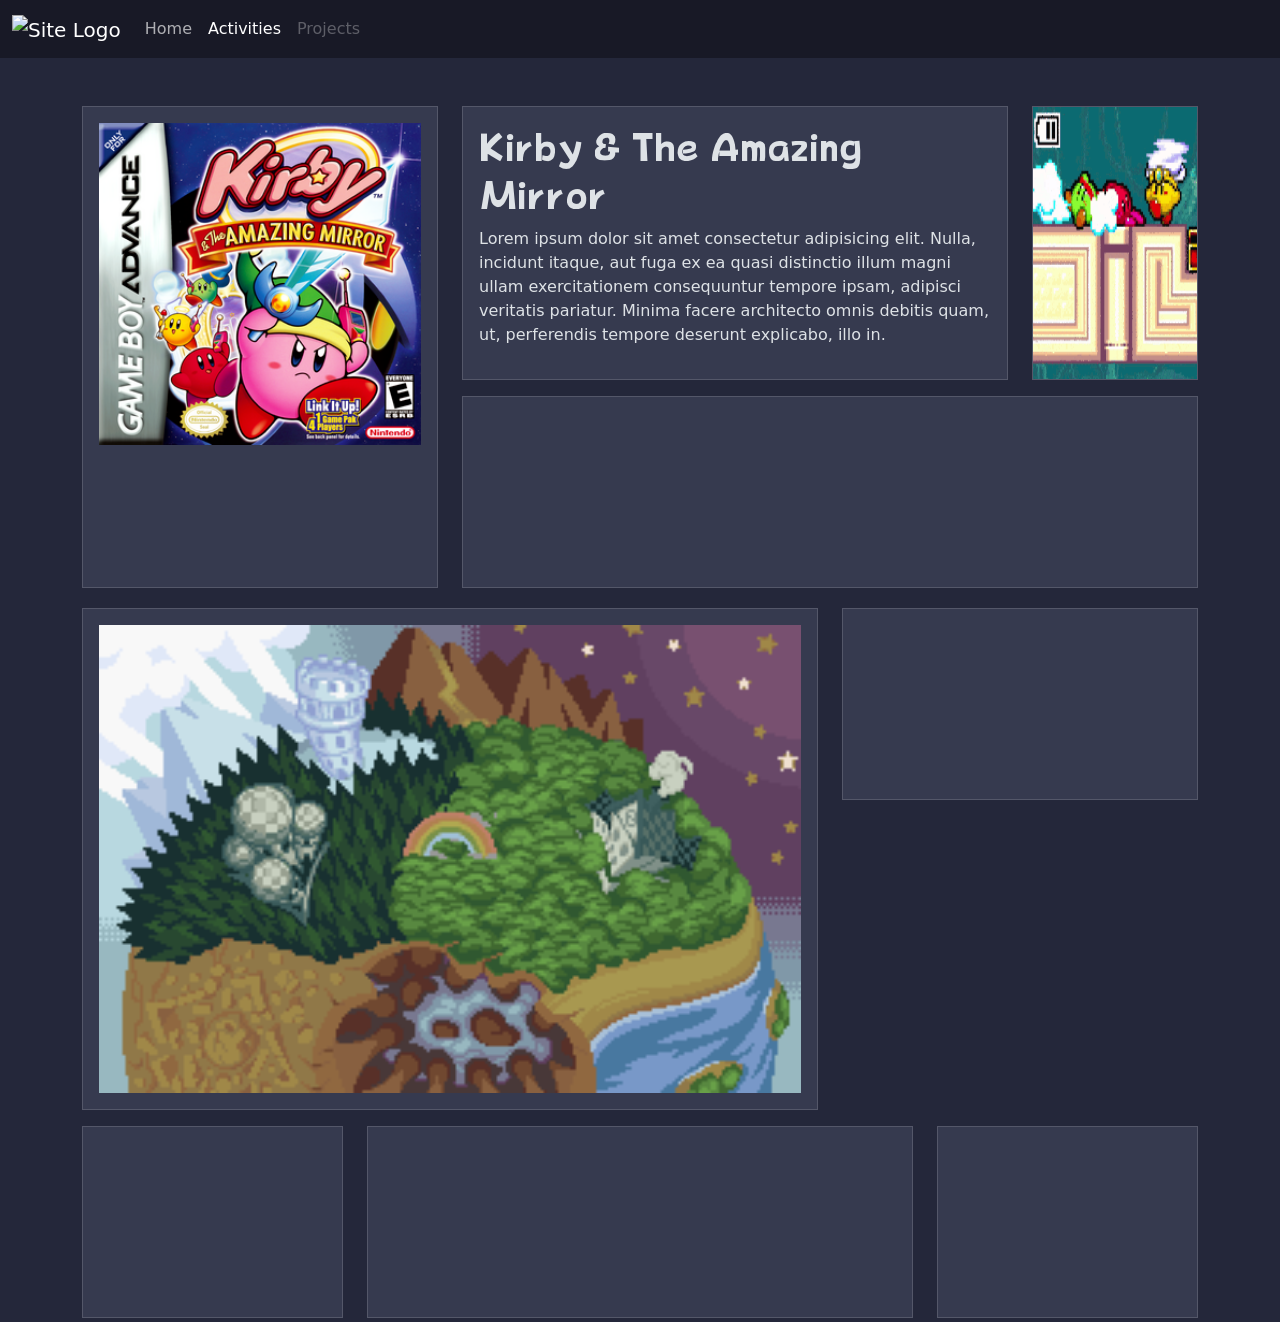
==== 1-bento/index.html @ c6ea4b6b "feat: did base nav, theme color, and some few contents/placeholders" ====
<!doctype html>
<html lang="en" data-bs-theme="dark">
  <head>
    <meta charset="utf-8" />
    <meta name="viewport" content="width=device-width, initial-scale=1" />
    <title>funi bento thing</title>
    <link
      href="https://cdn.jsdelivr.net/npm/bootstrap@5.3.8/dist/css/bootstrap.min.css"
      rel="stylesheet"
      integrity="sha384-sRIl4kxILFvY47J16cr9ZwB07vP4J8+LH7qKQnuqkuIAvNWLzeN8tE5YBujZqJLB"
      crossorigin="anonymous"
    />
    <style>
      @font-face {
        font-family: "Delfino";
        src: url("assets/Delfino.ttf") format("truetype");
        font-weight: normal;
        font-style: normal;
      }

      * {
        border-radius: 0 !important;
      }

      body {
        background-color: #24273a;
      }

      nav {
        background-color: #181926;
      }

      .card {
        min-height: 12rem;
        background-color: #363a4f;
      }
    </style>
  </head>

  <body>
    <!--navbar-->
    <nav class="navbar navbar-expand-lg">
      <div class="container-fluid">
        <a class="navbar-brand" href="#">
          <img src="" alt="Site Logo" />
        </a>
        <button
          class="navbar-toggler"
          type="button"
          data-bs-toggle="collapse"
          data-bs-target="#navbarNavAltMarkup"
          aria-controls="navbarNavAltMarkup"
          aria-expanded="false"
          aria-label="Toggle navigation"
        >
          <span class="navbar-toggler-icon"></span>
        </button>
        <div class="collapse navbar-collapse" id="navbarNavAltMarkup">
          <div class="navbar-nav">
            <a class="nav-link" href="../index.html">Home</a>
            <a class="nav-link active" aria-current="page" href="#"
              >Activities</a
            >
            <a class="nav-link disabled" aria-disabled="true">Projects</a>
          </div>
        </div>
      </div>
    </nav>

    <div class="container mt-5">
      <div class="row gy-3">
        <!--big square-ish thingie-->
        <div class="col-lg-4">
          <div class="card p-3 h-100">
            <img
              src="assets/KatAM_cover_art.png"
              alt="Kirby and the Amazing Mirror "
            />
          </div>
        </div>

        <div class="col-lg-8">
          <div class="row gy-3">
            <div class="col-lg-9">
              <div class="card p-3">
                <h1 style="font-family: Delfino">Kirby & The Amazing Mirror</h1>
                <p>
                  Lorem ipsum dolor sit amet consectetur adipisicing elit.
                  Nulla, incidunt itaque, aut fuga ex ea quasi distinctio illum
                  magni ullam exercitationem consequuntur tempore ipsam,
                  adipisci veritatis pariatur. Minima facere architecto omnis
                  debitis quam, ut, perferendis tempore deserunt explicabo, illo
                  in.
                </p>
              </div>
            </div>

            <div class="col-lg-3">
              <div class="card p-3 ratio ratio-1x1 h-100">
                <img src="assets/silly.gif" alt="wee" />
              </div>
            </div>

            <div class="col-lg-12">
              <div class="card p-3"></div>
            </div>
          </div>
        </div>
      </div>

      <div class="row my-1 gy-3">
        <div class="col-lg-8">
          <div class="card p-3">
            <img
              src="assets/KatAM_M_MirrorWorld.png"
              alt="Mirror World"
              class="object-fit-fill h-100"
            />
          </div>
        </div>

        <div class="col-lg-4">
          <div class="card p-3"></div>
        </div>

        <div class="col-lg-3">
          <div class="card p-3"></div>
        </div>

        <div class="col-lg-6">
          <div class="card p-3"></div>
        </div>

        <div class="col-lg-3">
          <div class="card p-3"></div>
        </div>
      </div>
    </div>

    <script
      src="https://cdn.jsdelivr.net/npm/bootstrap@5.3.8/dist/js/bootstrap.bundle.min.js"
      integrity="sha384-FKyoEForCGlyvwx9Hj09JcYn3nv7wiPVlz7YYwJrWVcXK/BmnVDxM+D2scQbITxI"
      crossorigin="anonymous"
    ></script>
  </body>
</html>
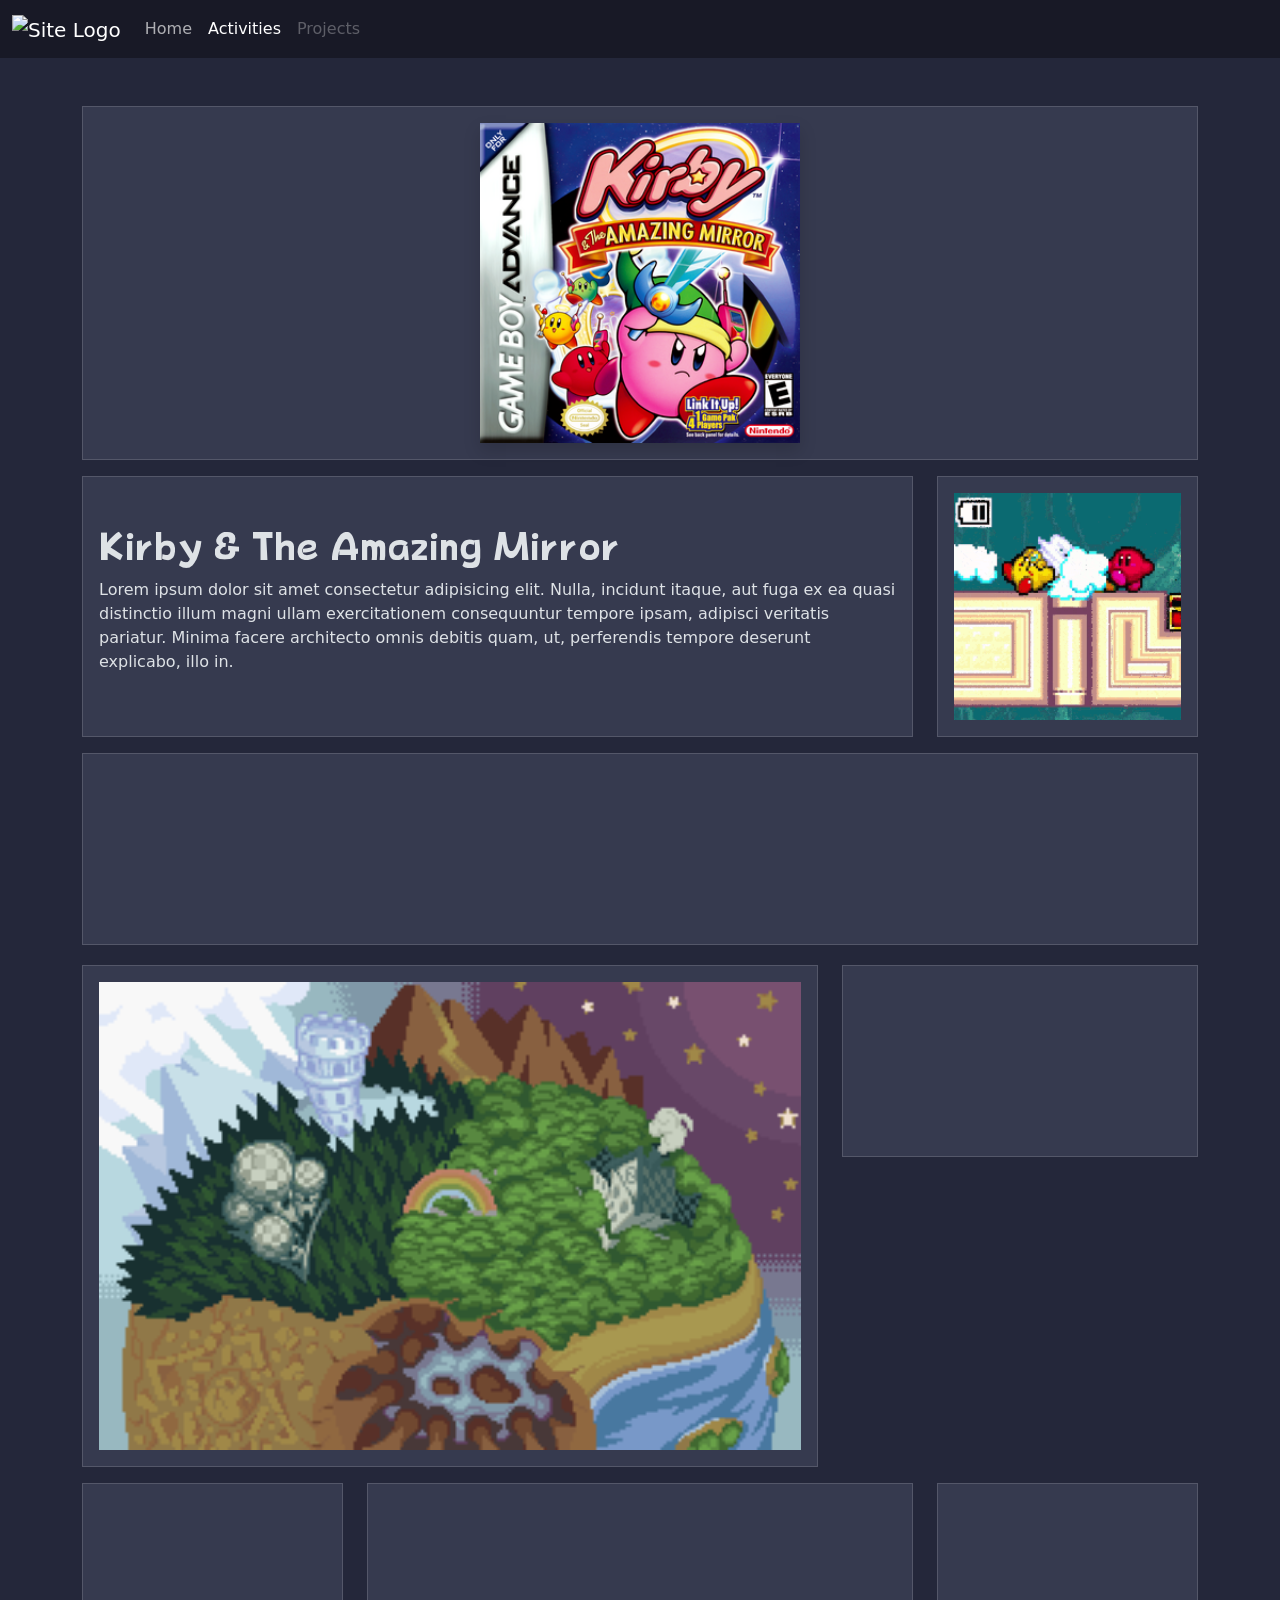
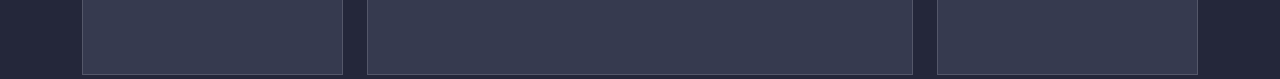
==== commit 8e40acde: "feat: tweaked responsiveness" ====
--- a/1-bento/index.html
+++ b/1-bento/index.html
@@ -70,19 +70,21 @@
     <div class="container mt-5">
       <div class="row gy-3">
         <!--big square-ish thingie-->
-        <div class="col-lg-4">
-          <div class="card p-3 h-100">
+        <div class="col-xxl-4">
+          <div class="card p-3 h-100 justify-content-center align-items-center">
             <img
               src="assets/KatAM_cover_art.png"
-              alt="Kirby and the Amazing Mirror "
+              alt="Kirby and the Amazing Mirror"
+              class="shadow"
+              style="width: 20rem;"
             />
           </div>
         </div>
 
-        <div class="col-lg-8">
+        <div class="col-xxl-8">
           <div class="row gy-3">
             <div class="col-lg-9">
-              <div class="card p-3">
+              <div class="card p-3 h-100 justify-content-center">
                 <h1 style="font-family: Delfino">Kirby & The Amazing Mirror</h1>
                 <p>
                   Lorem ipsum dolor sit amet consectetur adipisicing elit.
@@ -96,8 +98,13 @@
             </div>
 
             <div class="col-lg-3">
-              <div class="card p-3 ratio ratio-1x1 h-100">
-                <img src="assets/silly.gif" alt="wee" />
+              <div class="card p-3 h-100 align-items-center">
+                <img
+                  src="assets/silly.gif"
+                  alt="wee"
+                  class="object-fit-cover w-100 h-100"
+                  style="max-width: 16rem; max-height: 16rem;"
+                />
               </div>
             </div>
 
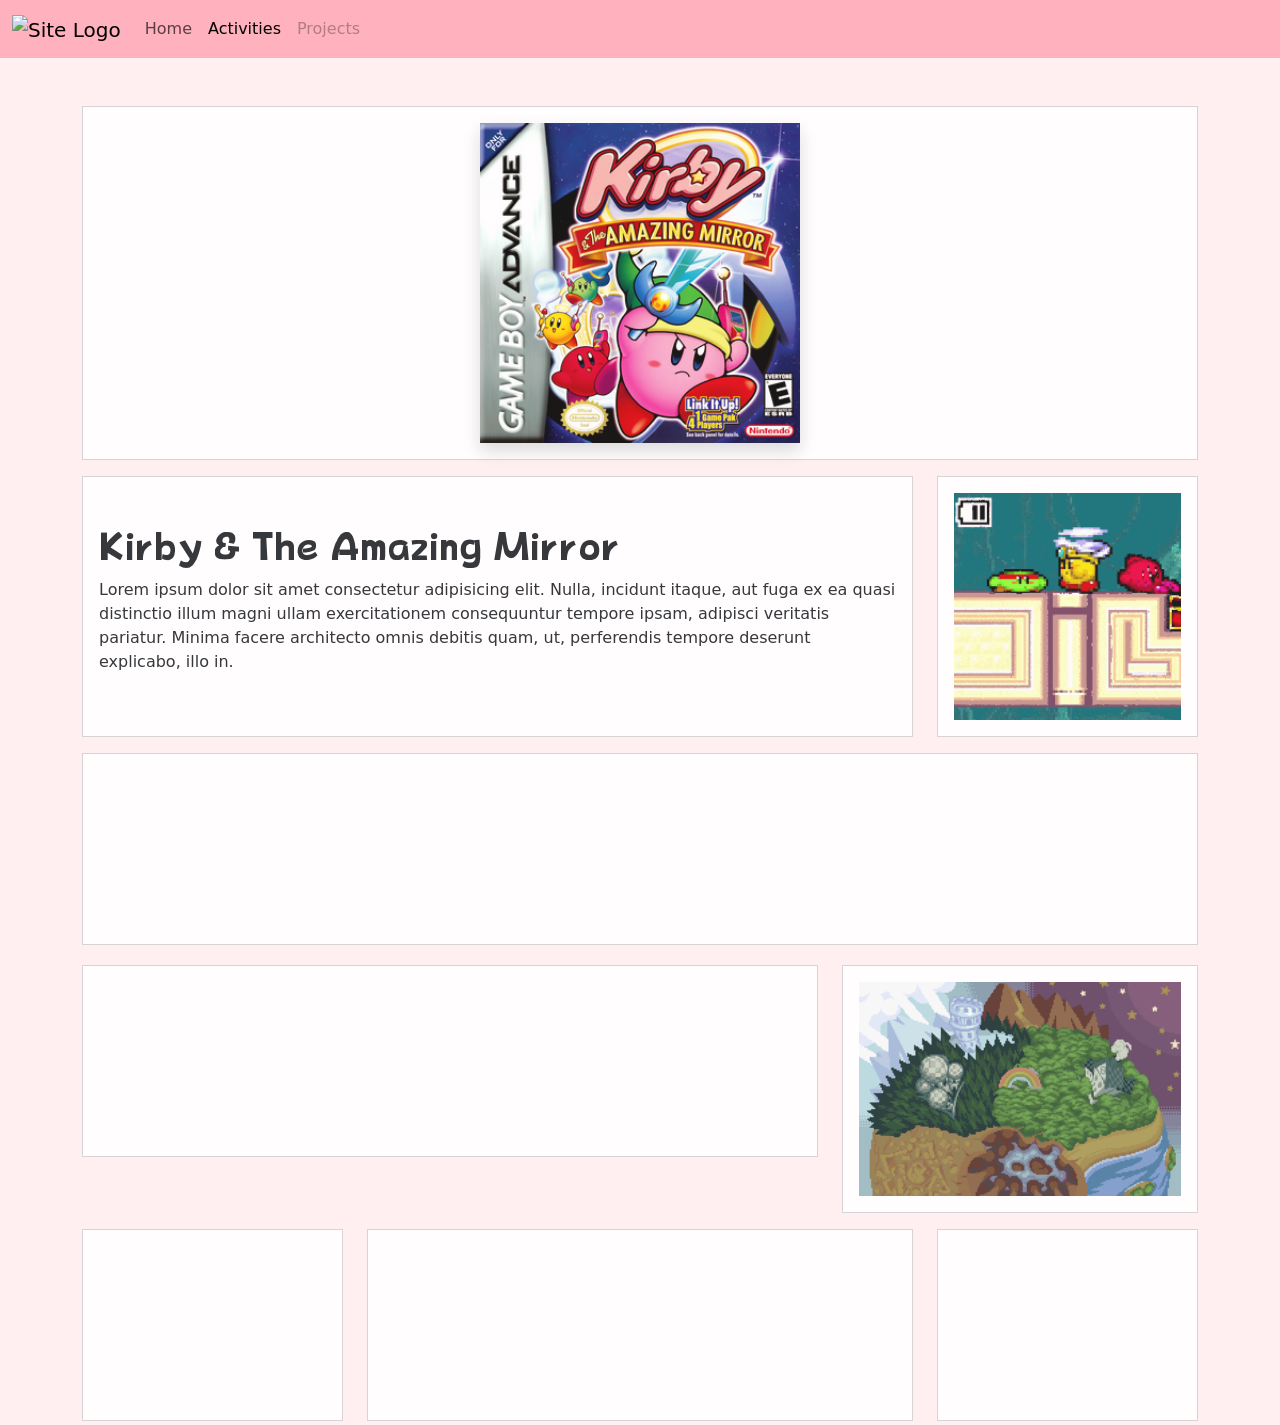
==== commit 9229e1dc: "feat: palette changes(rip catppuccin)" ====
--- a/1-bento/index.html
+++ b/1-bento/index.html
@@ -1,5 +1,5 @@
 <!doctype html>
-<html lang="en" data-bs-theme="dark">
+<html lang="en">
   <head>
     <meta charset="utf-8" />
     <meta name="viewport" content="width=device-width, initial-scale=1" />
@@ -23,16 +23,16 @@
       }
 
       body {
-        background-color: #24273a;
+        background-color: #ffeff1;
       }
 
       nav {
-        background-color: #181926;
+        background-color: #ffb2be;
       }
 
       .card {
         min-height: 12rem;
-        background-color: #363a4f;
+        opacity: 90%;
       }
     </style>
   </head>
@@ -76,7 +76,7 @@
               src="assets/KatAM_cover_art.png"
               alt="Kirby and the Amazing Mirror"
               class="shadow"
-              style="width: 20rem;"
+              style="width: 20rem"
             />
           </div>
         </div>
@@ -103,7 +103,7 @@
                   src="assets/silly.gif"
                   alt="wee"
                   class="object-fit-cover w-100 h-100"
-                  style="max-width: 16rem; max-height: 16rem;"
+                  style="max-width: 16rem; max-height: 16rem"
                 />
               </div>
             </div>
@@ -117,6 +117,10 @@
 
       <div class="row my-1 gy-3">
         <div class="col-lg-8">
+          <div class="card p-3"></div>
+        </div>
+
+        <div class="col-lg-4">
           <div class="card p-3">
             <img
               src="assets/KatAM_M_MirrorWorld.png"
@@ -124,10 +128,6 @@
               class="object-fit-fill h-100"
             />
           </div>
-        </div>
-
-        <div class="col-lg-4">
-          <div class="card p-3"></div>
         </div>
 
         <div class="col-lg-3">
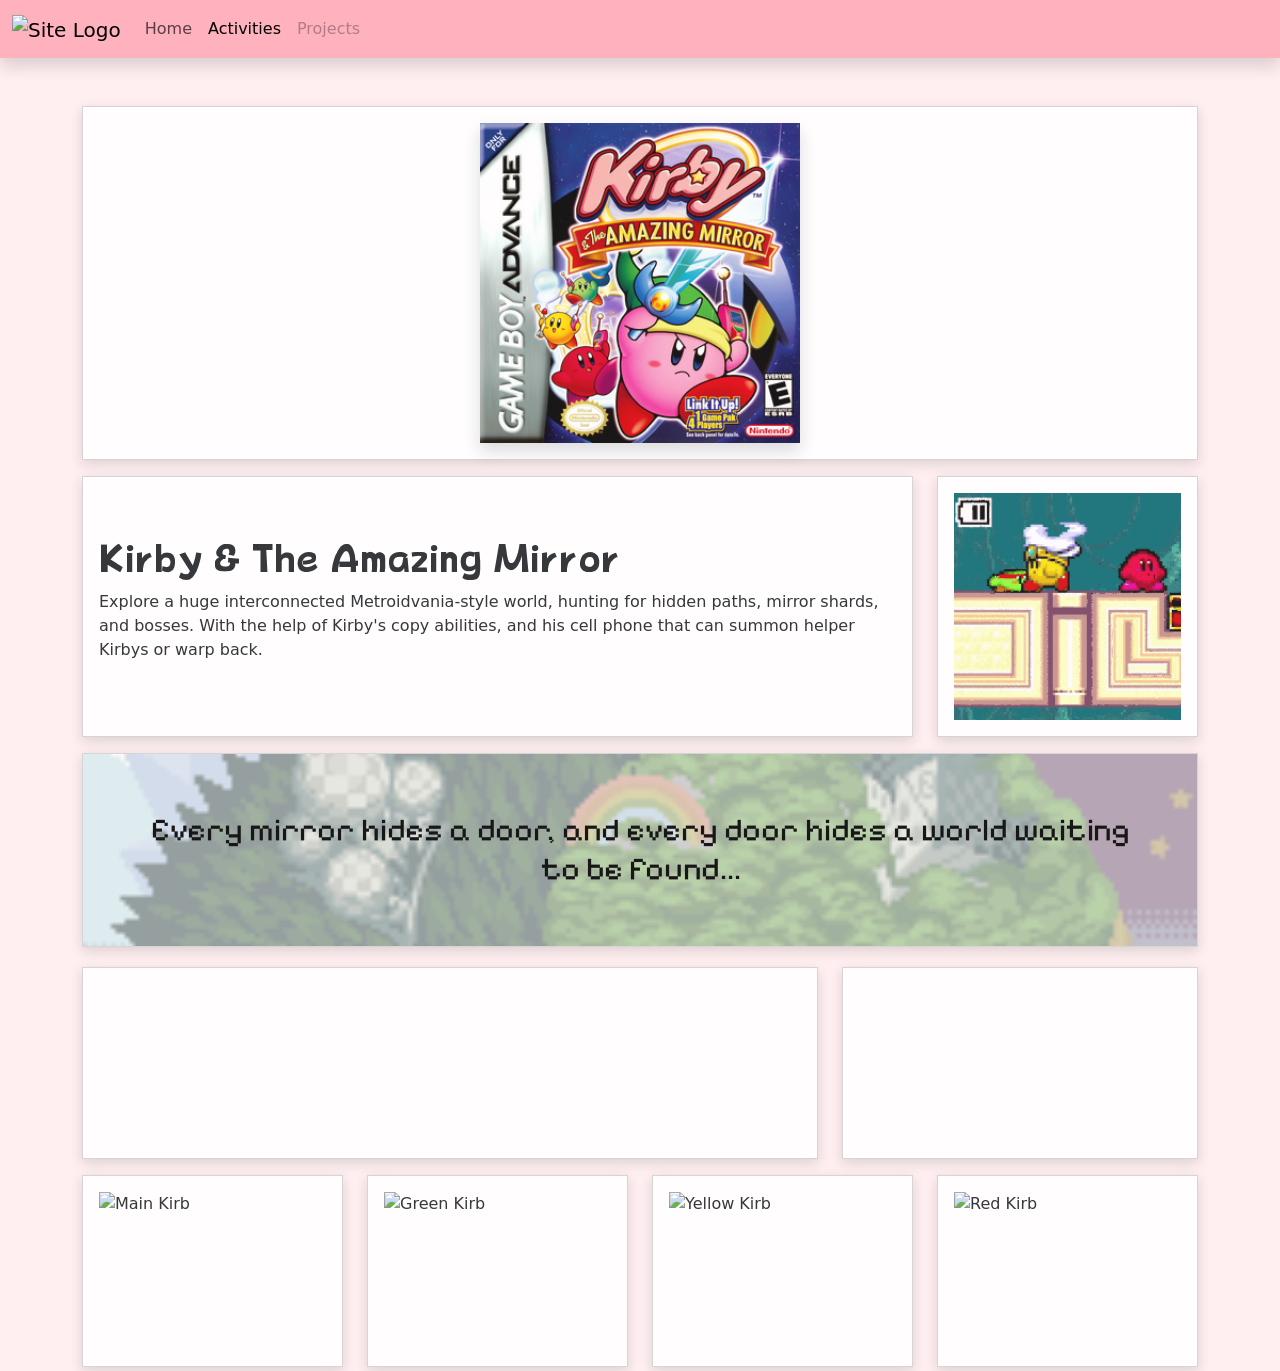
==== commit 53a445f1: "feat: added another font + placeholders + some content" ====
--- a/1-bento/index.html
+++ b/1-bento/index.html
@@ -17,6 +17,12 @@
         font-weight: normal;
         font-style: normal;
       }
+      @font-face {
+        font-family: "Pixelfy Sans";
+        src: url("assets/PixelifySans-Regular.ttf") format("truetype");
+        font-weight: normal;
+        font-style: normal;
+      }
 
       * {
         border-radius: 0 !important;
@@ -33,13 +39,22 @@
       .card {
         min-height: 12rem;
         opacity: 90%;
+        box-shadow: 0 4px 12px rgba(0, 0, 0, 0.15);
+      }
+
+      .font-pixel {
+        font-family: "Pixelfy Sans", sans-serif;
+      }
+
+      .font-delfino {
+          font-family: "Delfino";
       }
     </style>
   </head>
 
   <body>
     <!--navbar-->
-    <nav class="navbar navbar-expand-lg">
+    <nav class="navbar navbar-expand-lg shadow">
       <div class="container-fluid">
         <a class="navbar-brand" href="#">
           <img src="" alt="Site Logo" />
@@ -85,14 +100,12 @@
           <div class="row gy-3">
             <div class="col-lg-9">
               <div class="card p-3 h-100 justify-content-center">
-                <h1 style="font-family: Delfino">Kirby & The Amazing Mirror</h1>
+                <h1 class="font-delfino">Kirby & The Amazing Mirror</h1>
                 <p>
-                  Lorem ipsum dolor sit amet consectetur adipisicing elit.
-                  Nulla, incidunt itaque, aut fuga ex ea quasi distinctio illum
-                  magni ullam exercitationem consequuntur tempore ipsam,
-                  adipisci veritatis pariatur. Minima facere architecto omnis
-                  debitis quam, ut, perferendis tempore deserunt explicabo, illo
-                  in.
+                  Explore a huge interconnected Metroidvania-style world,
+                  hunting for hidden paths, mirror shards, and bosses. With the
+                  help of Kirby's copy abilities, and his cell phone that can
+                  summon helper Kirbys or warp back.
                 </p>
               </div>
             </div>
@@ -109,7 +122,22 @@
             </div>
 
             <div class="col-lg-12">
-              <div class="card p-3"></div>
+              <div class="card">
+                <img
+                  src="assets/KatAM_M_MirrorWorld.png"
+                  alt="Mirror World"
+                  class="card-img object-fit-cover h-100 opacity-50"
+                  style="max-height: 12rem"
+                />
+                <div
+                  class="card-img-overlay d-flex justify-content-center align-items-center p-5"
+                >
+                  <h2 class="card-text text-center font-pixel text-black">
+                      Every mirror hides a door, and every door hides a world
+                      waiting to be found...
+                  </h2>
+                </div>
+              </div>
             </div>
           </div>
         </div>
@@ -121,25 +149,31 @@
         </div>
 
         <div class="col-lg-4">
+          <div class="card p-3"></div>
+        </div>
+
+        <div class="col-lg-3">
           <div class="card p-3">
-            <img
-              src="assets/KatAM_M_MirrorWorld.png"
-              alt="Mirror World"
-              class="object-fit-fill h-100"
-            />
+            <img src="" alt="Main Kirb">
           </div>
         </div>
 
         <div class="col-lg-3">
-          <div class="card p-3"></div>
-        </div>
-
-        <div class="col-lg-6">
-          <div class="card p-3"></div>
+          <div class="card p-3">
+            <img src="" alt="Green Kirb">
+          </div>
         </div>
 
         <div class="col-lg-3">
-          <div class="card p-3"></div>
+          <div class="card p-3">
+            <img src="" alt="Yellow Kirb">
+          </div>
+        </div>
+
+        <div class="col-lg-3">
+          <div class="card p-3">
+            <img src="" alt="Red Kirb">
+          </div>
         </div>
       </div>
     </div>
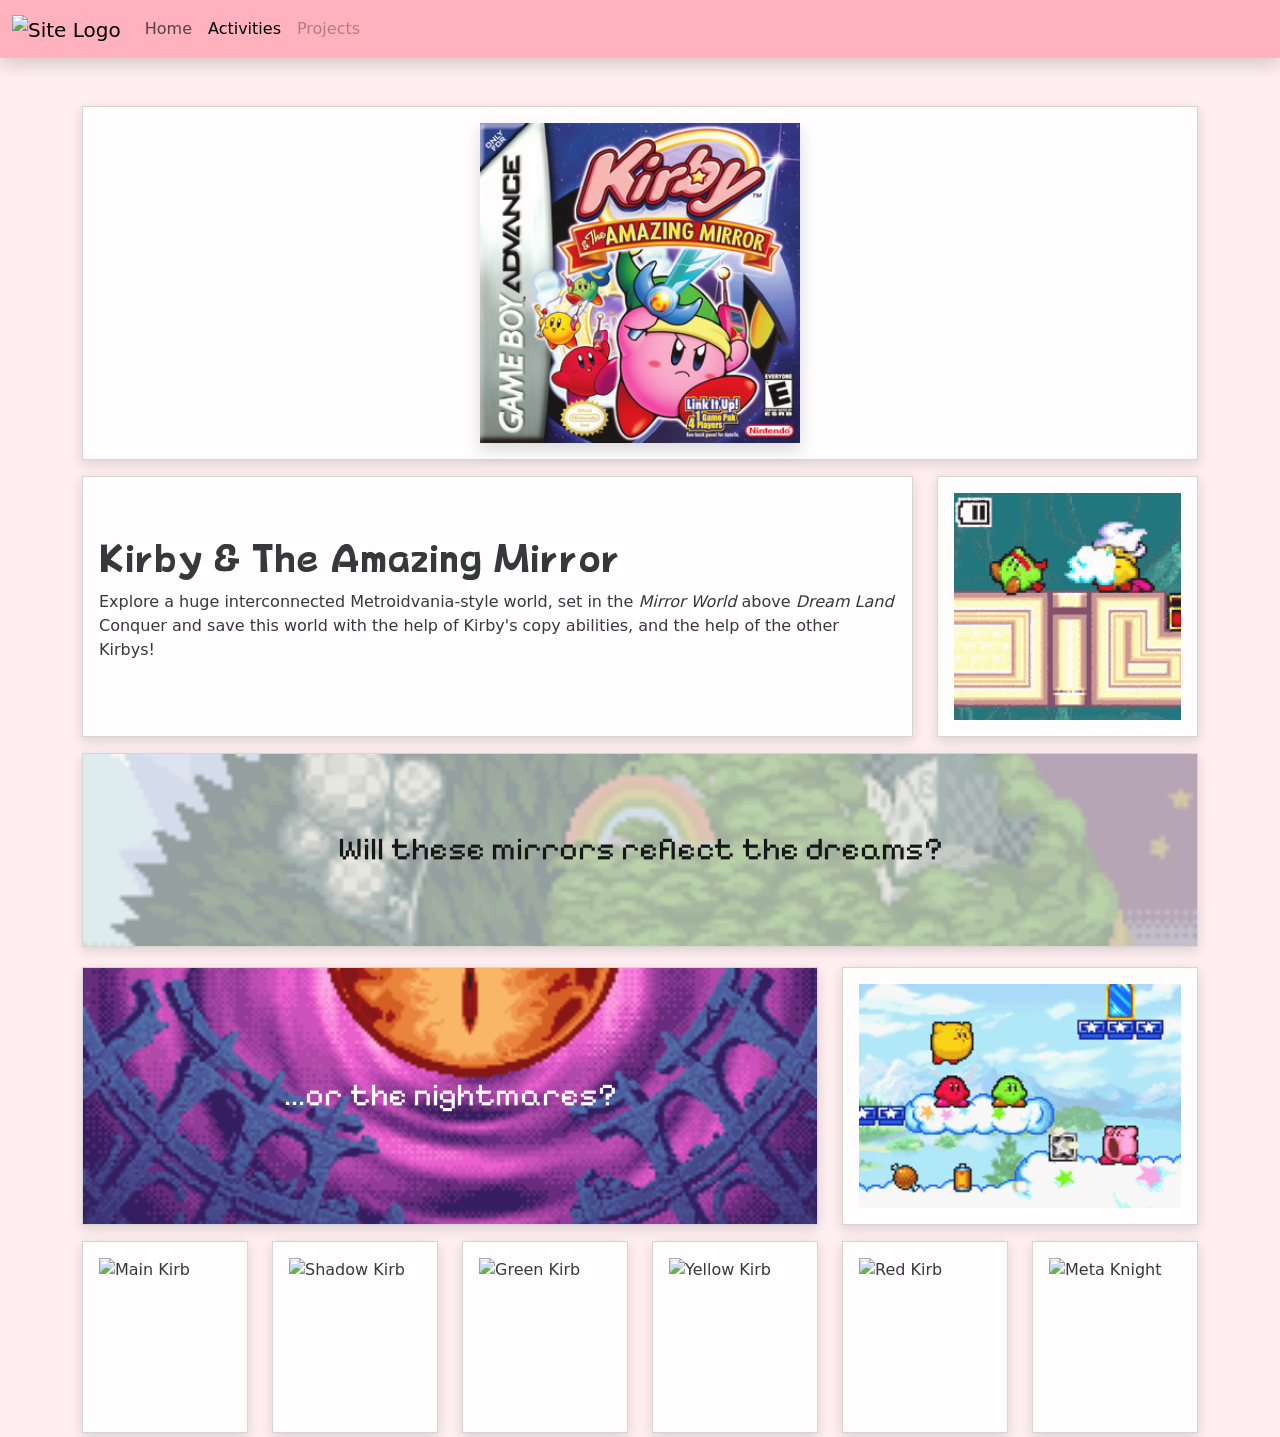
==== commit 038c9127: "feat: added some stuff and changed some words and thingies" ====
--- a/1-bento/index.html
+++ b/1-bento/index.html
@@ -47,7 +47,7 @@
       }
 
       .font-delfino {
-          font-family: "Delfino";
+        font-family: "Delfino";
       }
     </style>
   </head>
@@ -102,10 +102,10 @@
               <div class="card p-3 h-100 justify-content-center">
                 <h1 class="font-delfino">Kirby & The Amazing Mirror</h1>
                 <p>
-                  Explore a huge interconnected Metroidvania-style world,
-                  hunting for hidden paths, mirror shards, and bosses. With the
-                  help of Kirby's copy abilities, and his cell phone that can
-                  summon helper Kirbys or warp back.
+                  Explore a huge interconnected Metroidvania-style world, set in
+                  the <em>Mirror World</em> above <em>Dream Land</em>
+                  Conquer and save this world with the help of Kirby's copy
+                  abilities, and the help of the other Kirbys!
                 </p>
               </div>
             </div>
@@ -133,8 +133,7 @@
                   class="card-img-overlay d-flex justify-content-center align-items-center p-5"
                 >
                   <h2 class="card-text text-center font-pixel text-black">
-                      Every mirror hides a door, and every door hides a world
-                      waiting to be found...
+                    Will these mirrors reflect the dreams?
                   </h2>
                 </div>
               </div>
@@ -145,34 +144,67 @@
 
       <div class="row my-1 gy-3">
         <div class="col-lg-8">
-          <div class="card p-3"></div>
+          <div class="card h-100">
+            <img
+              src="assets/boss-bg2.webp"
+              alt="Boss fight background"
+              class="card-img object-fit-cover h-100"
+              style="max-height: 16rem"
+            />
+            <div
+              class="card-img-overlay d-flex justify-content-center align-items-center p-5"
+            >
+              <h2 class="card-text text-center font-pixel text-white">
+                ...or the nightmares?
+              </h2>
+            </div>
+          </div>
         </div>
 
         <div class="col-lg-4">
-          <div class="card p-3"></div>
-        </div>
-
-        <div class="col-lg-3">
-          <div class="card p-3">
-            <img src="" alt="Main Kirb">
-          </div>
-        </div>
-
-        <div class="col-lg-3">
-          <div class="card p-3">
-            <img src="" alt="Green Kirb">
-          </div>
-        </div>
-
-        <div class="col-lg-3">
-          <div class="card p-3">
-            <img src="" alt="Yellow Kirb">
-          </div>
-        </div>
-
-        <div class="col-lg-3">
-          <div class="card p-3">
-            <img src="" alt="Red Kirb">
+          <div class="card p-3 h-100">
+            <img
+              src="assets/the-gang.png"
+              alt="Kirby and the gang"
+              class="object-fit-cover h-100"
+              style="max-height: 16rem"
+            />
+          </div>
+        </div>
+
+        <div class="col-lg-2">
+          <div class="card p-3">
+            <img src="" alt="Main Kirb" />
+          </div>
+        </div>
+
+        <div class="col-lg-2">
+          <div class="card p-3">
+            <img src="" alt="Shadow Kirb" />
+          </div>
+        </div>
+
+        <div class="col-lg-2">
+          <div class="card p-3">
+            <img src="" alt="Green Kirb" />
+          </div>
+        </div>
+
+        <div class="col-lg-2">
+          <div class="card p-3">
+            <img src="" alt="Yellow Kirb" />
+          </div>
+        </div>
+
+        <div class="col-lg-2">
+          <div class="card p-3">
+            <img src="" alt="Red Kirb" />
+          </div>
+        </div>
+
+        <div class="col-lg-2">
+          <div class="card p-3">
+            <img src="" alt="Meta Knight" />
           </div>
         </div>
       </div>
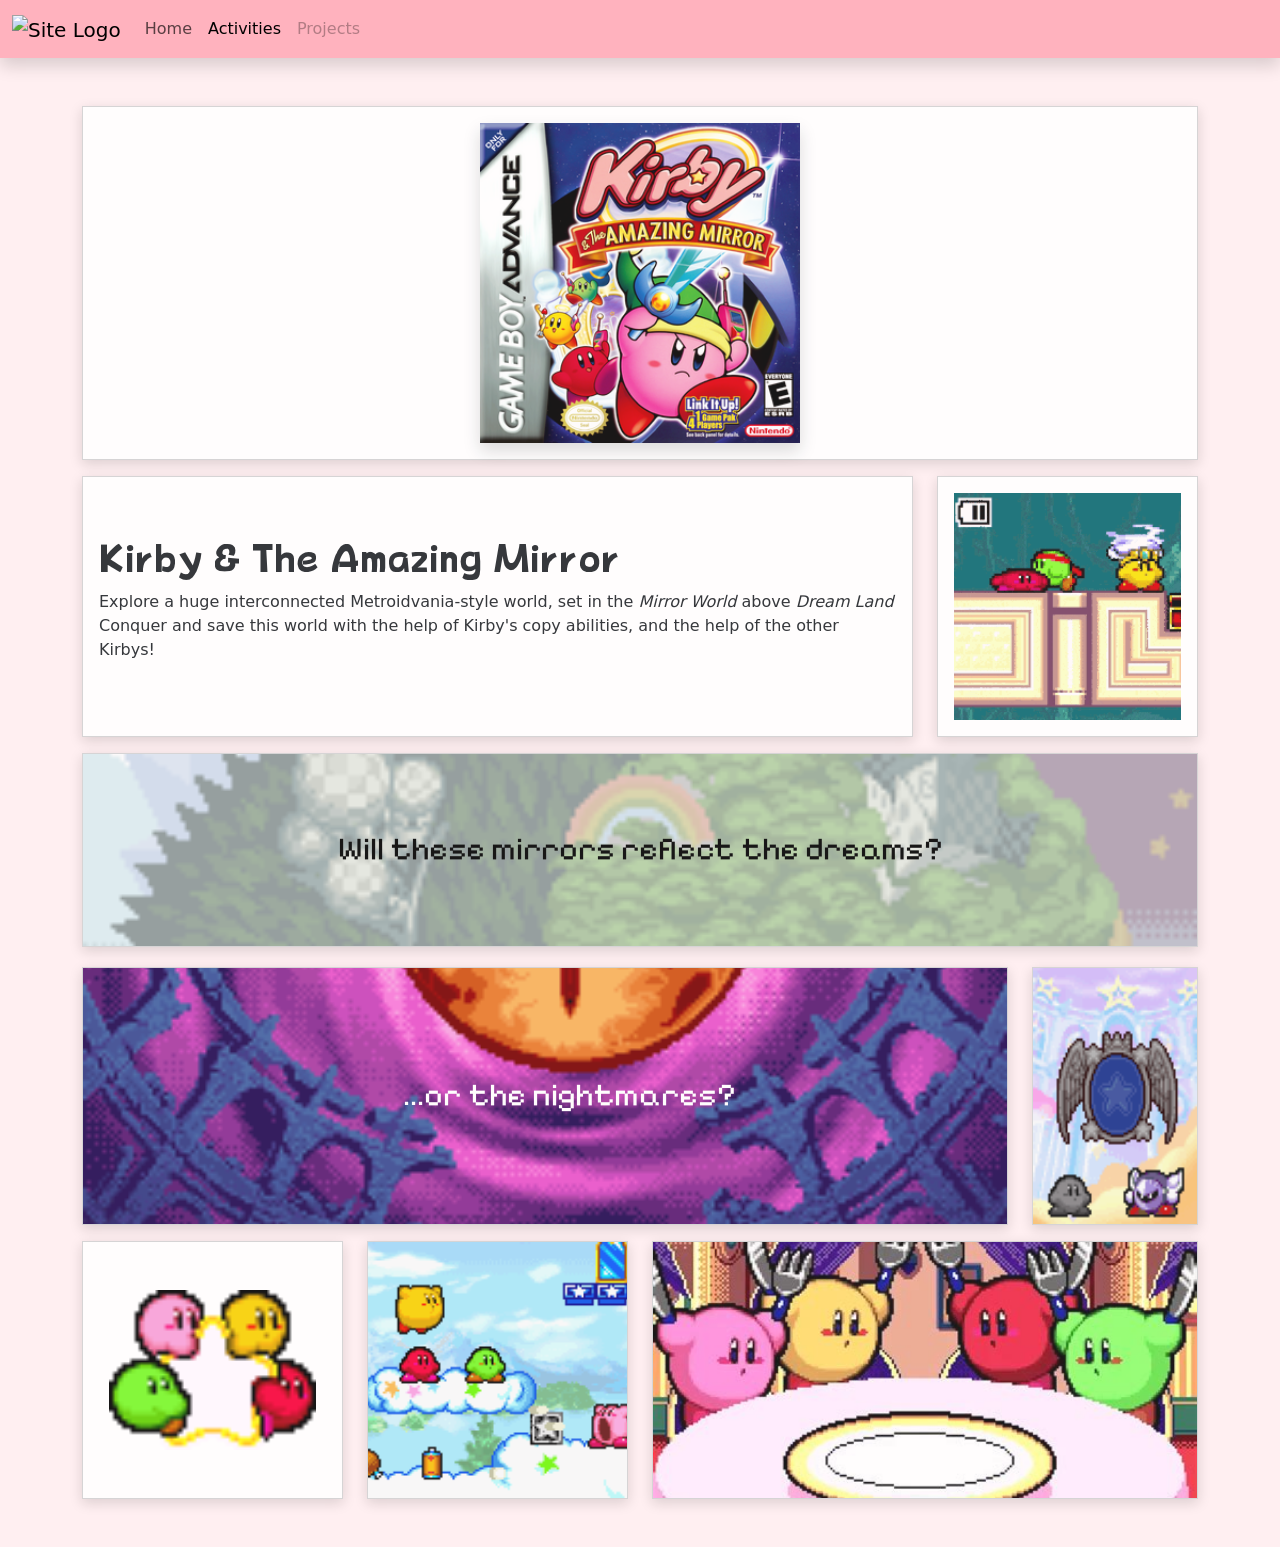
==== commit 69c41663: "feat: finished up some content" ====
--- a/1-bento/index.html
+++ b/1-bento/index.html
@@ -82,7 +82,7 @@
       </div>
     </nav>
 
-    <div class="container mt-5">
+    <div class="container my-5">
       <div class="row gy-3">
         <!--big square-ish thingie-->
         <div class="col-xxl-4">
@@ -143,7 +143,7 @@
       </div>
 
       <div class="row my-1 gy-3">
-        <div class="col-lg-8">
+        <div class="col-lg-10">
           <div class="card h-100">
             <img
               src="assets/boss-bg2.webp"
@@ -154,15 +154,36 @@
             <div
               class="card-img-overlay d-flex justify-content-center align-items-center p-5"
             >
-              <h2 class="card-text text-center font-pixel text-white">
+              <h2 class="card-text text-center font-pixel text-white ps-5">
                 ...or the nightmares?
               </h2>
             </div>
           </div>
         </div>
 
-        <div class="col-lg-4">
-          <div class="card p-3 h-100">
+        <div class="col-lg-2">
+          <div class="card h-100">
+            <img
+              src="assets/mirror-ppl.webp"
+              alt="Mirror Peeps"
+              class="object-fit-fill"
+              style="height: 16rem"
+            />
+          </div>
+        </div>
+
+        <div class="col-lg-3">
+          <div class="card p-5 h-100 justify-content-center align-items-center">
+            <img
+              src="assets/group-warp.webp"
+              alt="Group Warp Star"
+              class="h-100"
+            />
+          </div>
+        </div>
+
+        <div class="col-lg-3">
+          <div class="card h-100">
             <img
               src="assets/the-gang.png"
               alt="Kirby and the gang"
@@ -172,39 +193,14 @@
           </div>
         </div>
 
-        <div class="col-lg-2">
-          <div class="card p-3">
-            <img src="" alt="Main Kirb" />
-          </div>
-        </div>
-
-        <div class="col-lg-2">
-          <div class="card p-3">
-            <img src="" alt="Shadow Kirb" />
-          </div>
-        </div>
-
-        <div class="col-lg-2">
-          <div class="card p-3">
-            <img src="" alt="Green Kirb" />
-          </div>
-        </div>
-
-        <div class="col-lg-2">
-          <div class="card p-3">
-            <img src="" alt="Yellow Kirb" />
-          </div>
-        </div>
-
-        <div class="col-lg-2">
-          <div class="card p-3">
-            <img src="" alt="Red Kirb" />
-          </div>
-        </div>
-
-        <div class="col-lg-2">
-          <div class="card p-3">
-            <img src="" alt="Meta Knight" />
+        <div class="col-lg-6">
+          <div class="card">
+            <img
+              src="assets/eat.jpg"
+              alt="Speed Eaters"
+              class="object-fit-cover"
+              style="max-height: 16rem"
+            />
           </div>
         </div>
       </div>
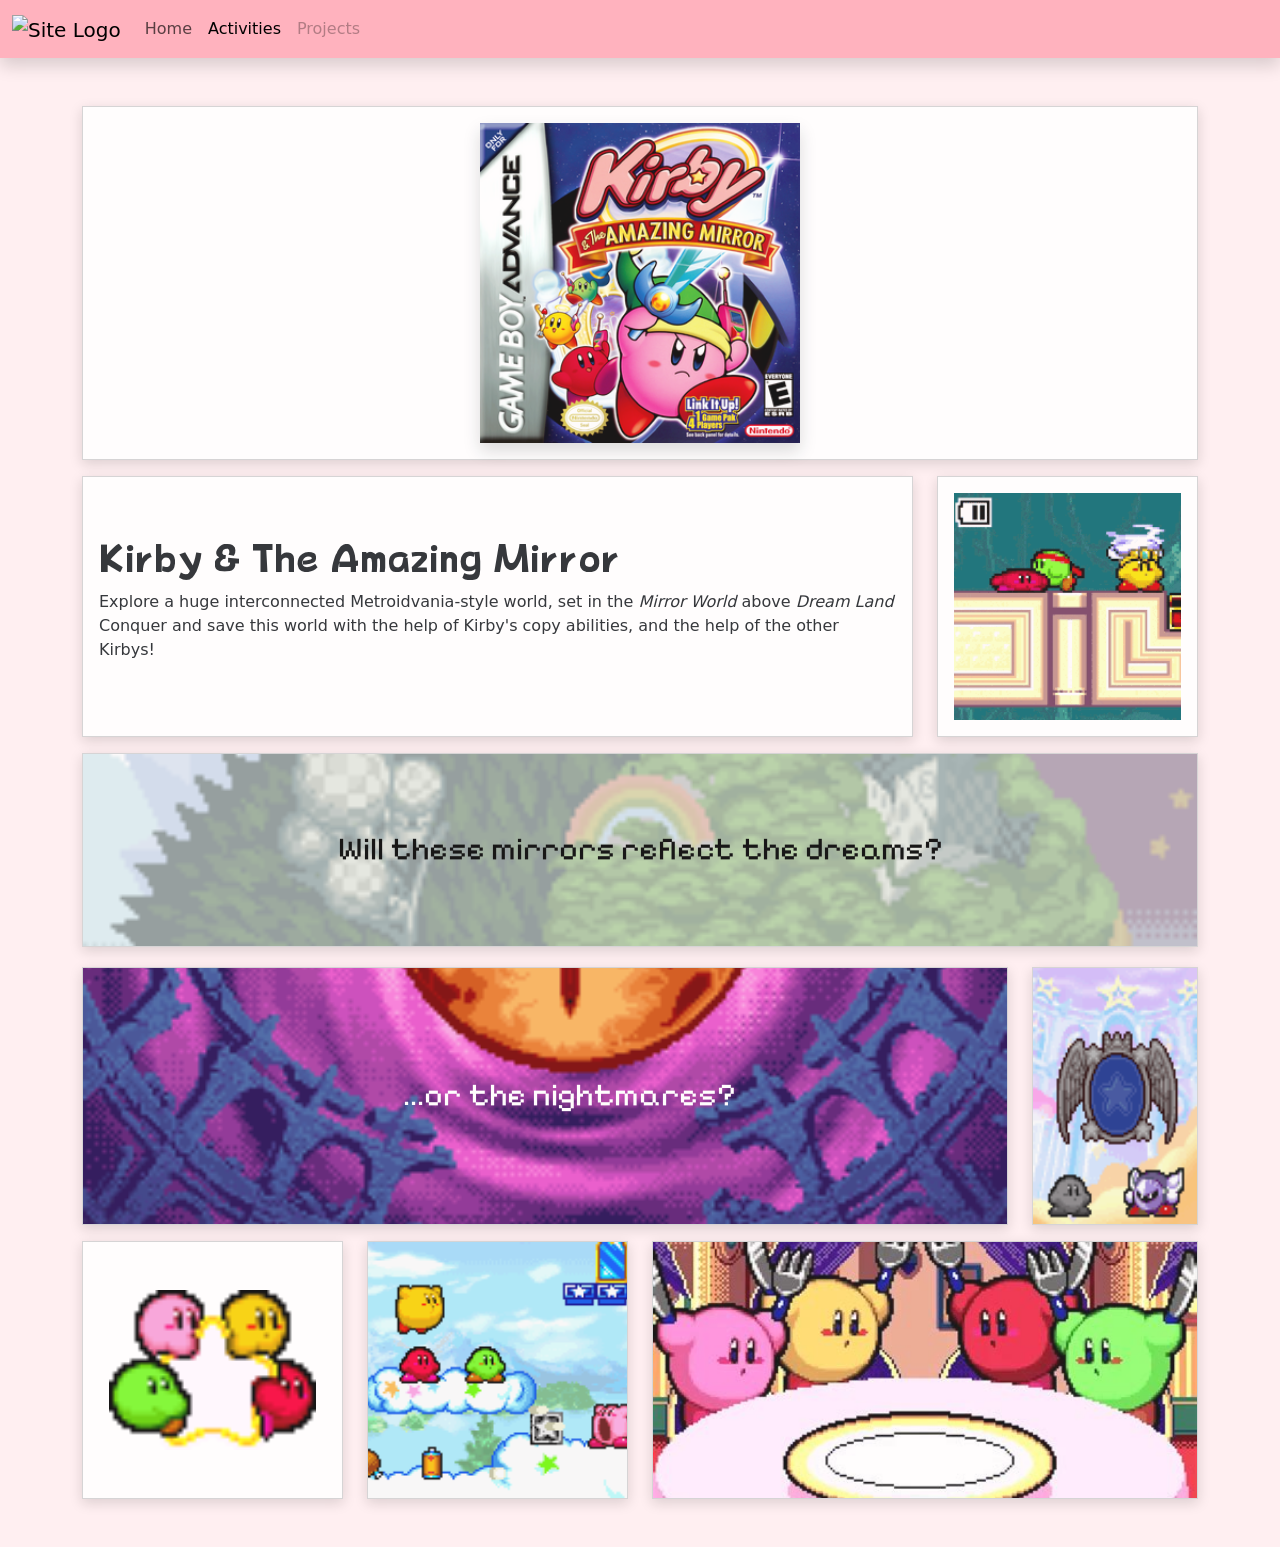
==== commit 45ea6325: "fix: tweaked some card's column thingie" ====
--- a/1-bento/index.html
+++ b/1-bento/index.html
@@ -161,7 +161,7 @@
           </div>
         </div>
 
-        <div class="col-lg-2">
+        <div class="col-lg-2 col-6">
           <div class="card h-100">
             <img
               src="assets/mirror-ppl.webp"
@@ -172,7 +172,7 @@
           </div>
         </div>
 
-        <div class="col-lg-3">
+        <div class="col-lg-3 col-6">
           <div class="card p-5 h-100 justify-content-center align-items-center">
             <img
               src="assets/group-warp.webp"
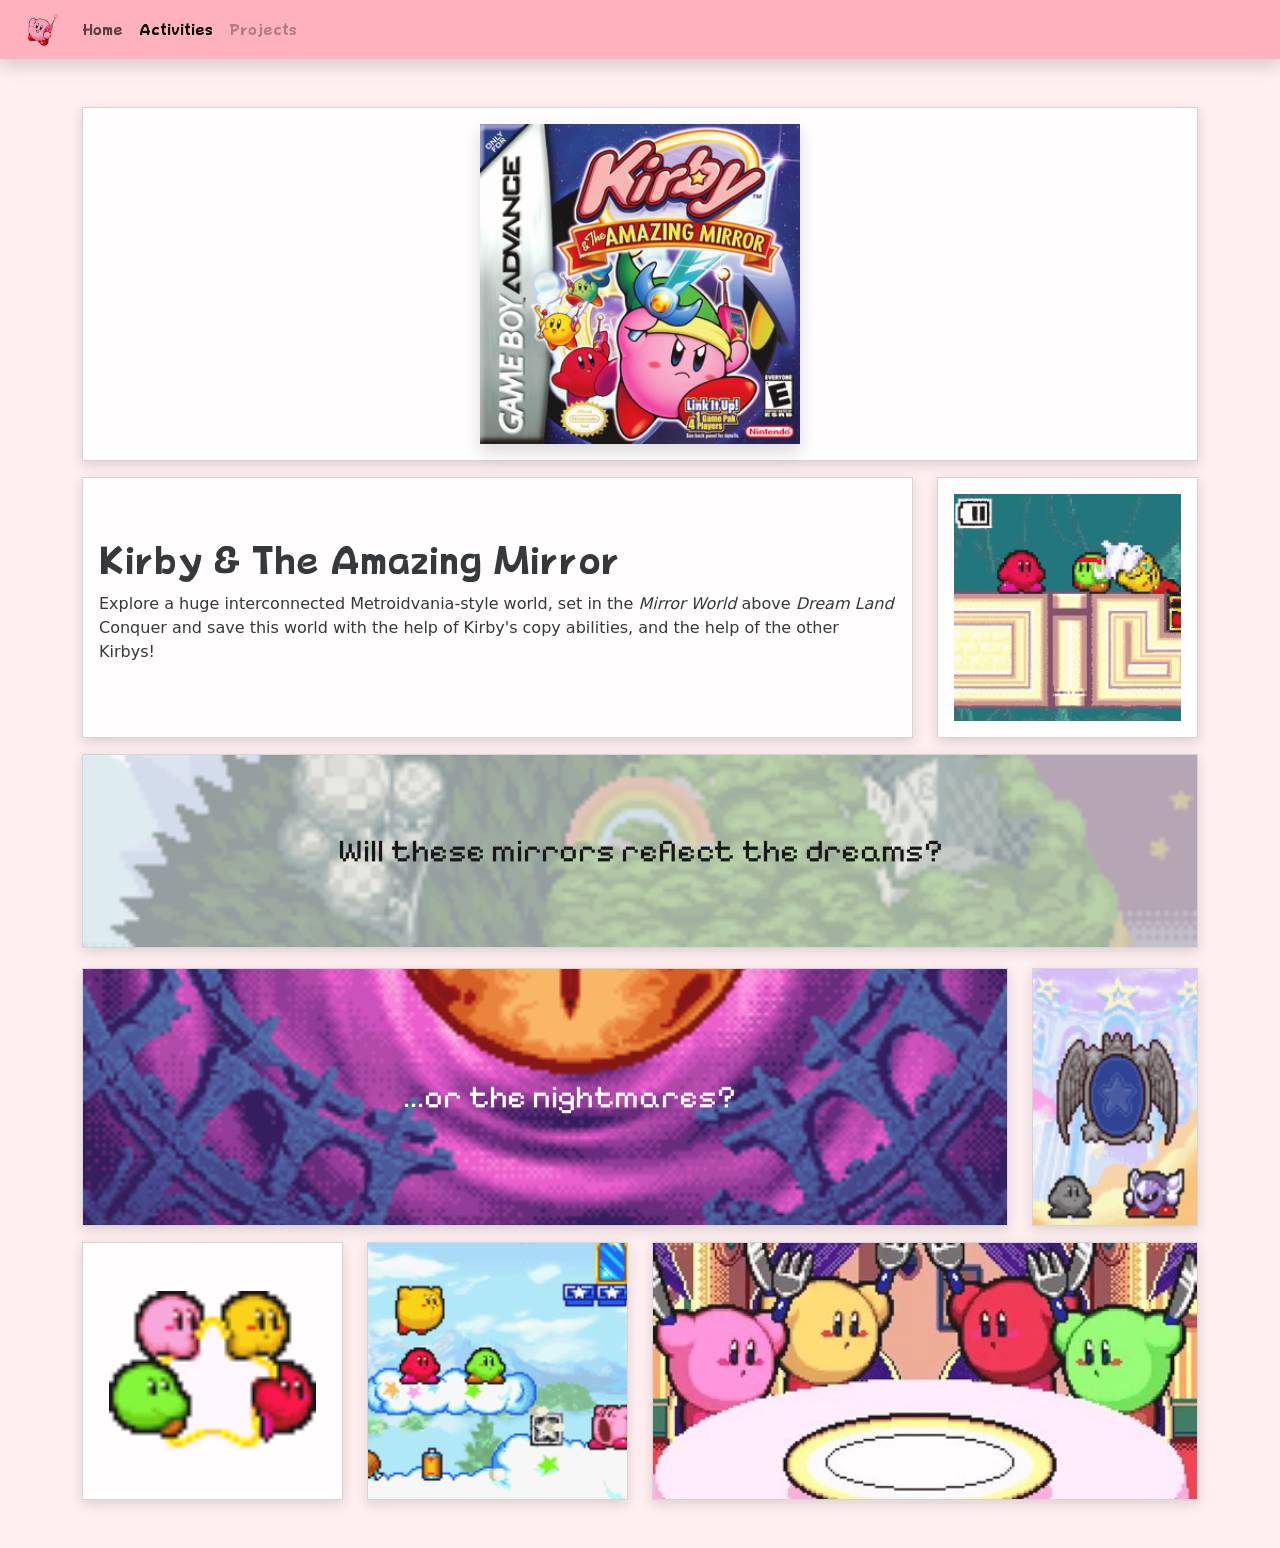
==== commit 5e31635a: "feat: added logo thingie to bento navbar" ====
--- a/1-bento/index.html
+++ b/1-bento/index.html
@@ -54,10 +54,10 @@
 
   <body>
     <!--navbar-->
-    <nav class="navbar navbar-expand-lg shadow">
+    <nav class="navbar navbar-expand-lg shadow font-delfino px-3">
       <div class="container-fluid">
         <a class="navbar-brand" href="#">
-          <img src="" alt="Site Logo" />
+          <img src="assets/phone.png" alt="Site Logo" style="max-height: 2rem;" />
         </a>
         <button
           class="navbar-toggler"
